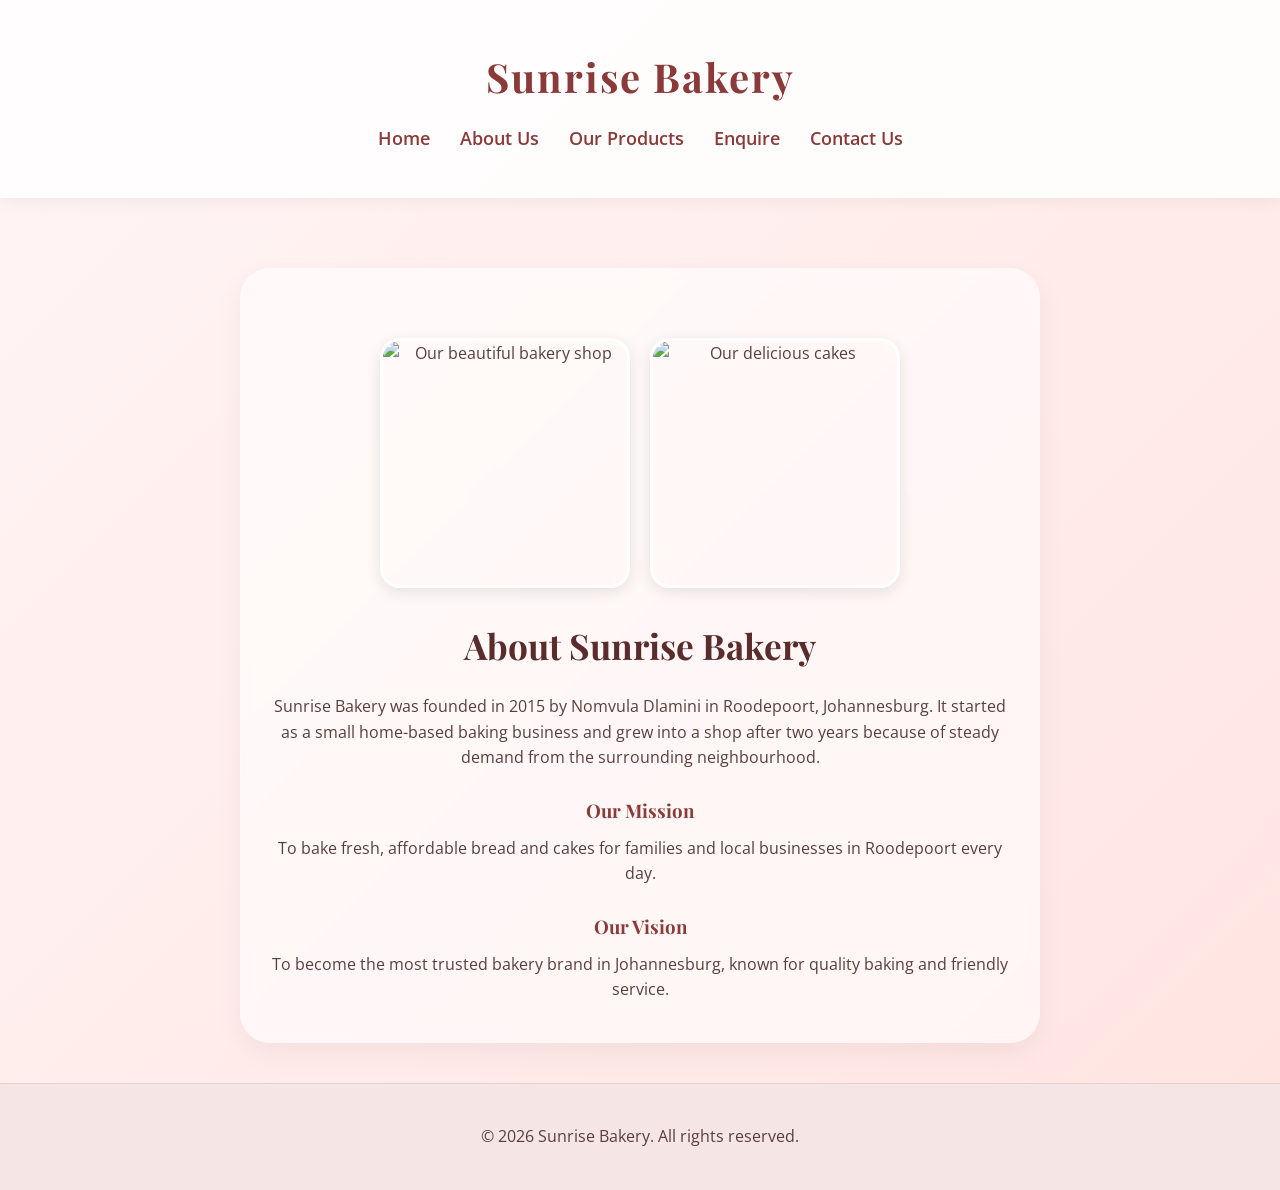
==== about.html @ 14ac1810 "Added our about us.html" ====
<!DOCTYPE html>
<html lang="en">
<head>
<meta charset="UTF-8">
<meta name="viewport" content="width=device-width, initial-scale=1.0">
<title>About Us | Sunrise Bakery</title>

<style>
@import url('https://fonts.googleapis.com/css2?family=Playfair+Display:ital,wght@0,400;0,700;1,400&family=Open+Sans:wght@300;400;600&display=swap');

* { margin: 0; padding: 0; box-sizing: border-box; }
body {
background: linear-gradient(135deg, #fff5f5 0%, #ffe4e1 100%);
font-family: 'Open Sans', sans-serif;
color: #5a3e3e;
line-height: 1.6;
min-height: 100vh;
display: flex;
flex-direction: column;
}
.container { width: 90%; max-width: 1100px; margin: 0 auto; padding: 20px 0; }

header {
background-color: rgba(255, 255, 255, 0.85);
padding: 25px 0;
box-shadow: 0 4px 15px rgba(0,0,0,0.05);
margin-bottom: 30px;
}
header h1 {
font-family: 'Playfair Display', serif;
font-size: 2.5rem;
color: #8b3a3a;
text-align: center;
letter-spacing: 2px;
margin-bottom: 15px;
}

nav ul {
list-style: none;
text-align: center;
display: flex;
justify-content: center;
gap: 30px;
flex-wrap: wrap;
}
nav ul li a {
text-decoration: none;
color: #8b3a3a;
font-weight: 600;
font-size: 1.1rem;
transition: color 0.3s ease, transform 0.2s;
display: inline-block;
}
nav ul li a:hover { color: #d9787a; transform: scale(1.05); }

/* ---- ABOUT PAGE WITH PICTURES ---- */
.content-page {
background: rgba(255, 255, 255, 0.6);
backdrop-filter: blur(5px);
padding: 40px 30px;
border-radius: 30px;
box-shadow: 0 10px 30px rgba(0,0,0,0.05);
margin: 20px auto;
max-width: 800px;
text-align: center;
}
.content-page h2 {
font-family: 'Playfair Display', serif;
font-size: 2.2rem;
color: #5a2c2c;
margin-bottom: 20px;
}
.content-page h3 {
font-family: 'Playfair Display', serif;
color: #8b3a3a;
margin-top: 25px;
margin-bottom: 10px;
}

/* Styling for the cute pictures on the About page */
.about-pictures {
display: flex;
justify-content: center;
gap: 20px;
flex-wrap: wrap;
margin: 30px 0;
}
.about-pictures img {
width: 250px; /* Nice size */
height: 250px;
object-fit: cover;
border-radius: 20px; /* Rounded corners */
box-shadow: 0 4px 15px rgba(0,0,0,0.1);
border: 3px solid #fff;
}

footer {
background-color: #f5e5e5;
color: #5a3e3e;
text-align: center;
padding: 20px;
margin-top: auto;
border-top: 1px solid #e5d0d0;
}
</style>
</head>
<body>
<header>
<div class="container">
<h1>Sunrise Bakery</h1>
<nav>
<ul>
<li><a href="index.html">Home</a></li>
<li><a href="about.html">About Us</a></li>
<li><a href="services.html">Our Products</a></li>
<li><a href="enquiry.html">Enquire</a></li>
<li><a href="contact.html">Contact Us</a></li>
</ul>
</nav>
</div>
</header>

<main>
<div class="container">
<section class="content-page">

<!-- Pictures section -->
<div class="about-pictures">
<!-- THIS IS THE BEAUTIFUL SHOP PICTURE YOU ADDED -->
<img src="images/bakery1.png" alt="Our beautiful bakery shop">

<!-- If you have the cake picture, we can use it here too -->
<img src="images/Cake1.png" alt="Our delicious cakes">
</div>

<h2>About Sunrise Bakery</h2>
<p>Sunrise Bakery was founded in 2015 by Nomvula Dlamini in Roodepoort, Johannesburg. It started as a small home-based baking business and grew into a shop after two years because of steady demand from the surrounding neighbourhood.</p>

<h3>Our Mission</h3>
<p>To bake fresh, affordable bread and cakes for families and local businesses in Roodepoort every day.</p>

<h3>Our Vision</h3>
<p>To become the most trusted bakery brand in Johannesburg, known for quality baking and friendly service.</p>
</section>
</div>
</main>

<footer>
<div class="container">
<p>&copy; 2026 Sunrise Bakery. All rights reserved.</p>
</div>
</footer>
</body>
</html>
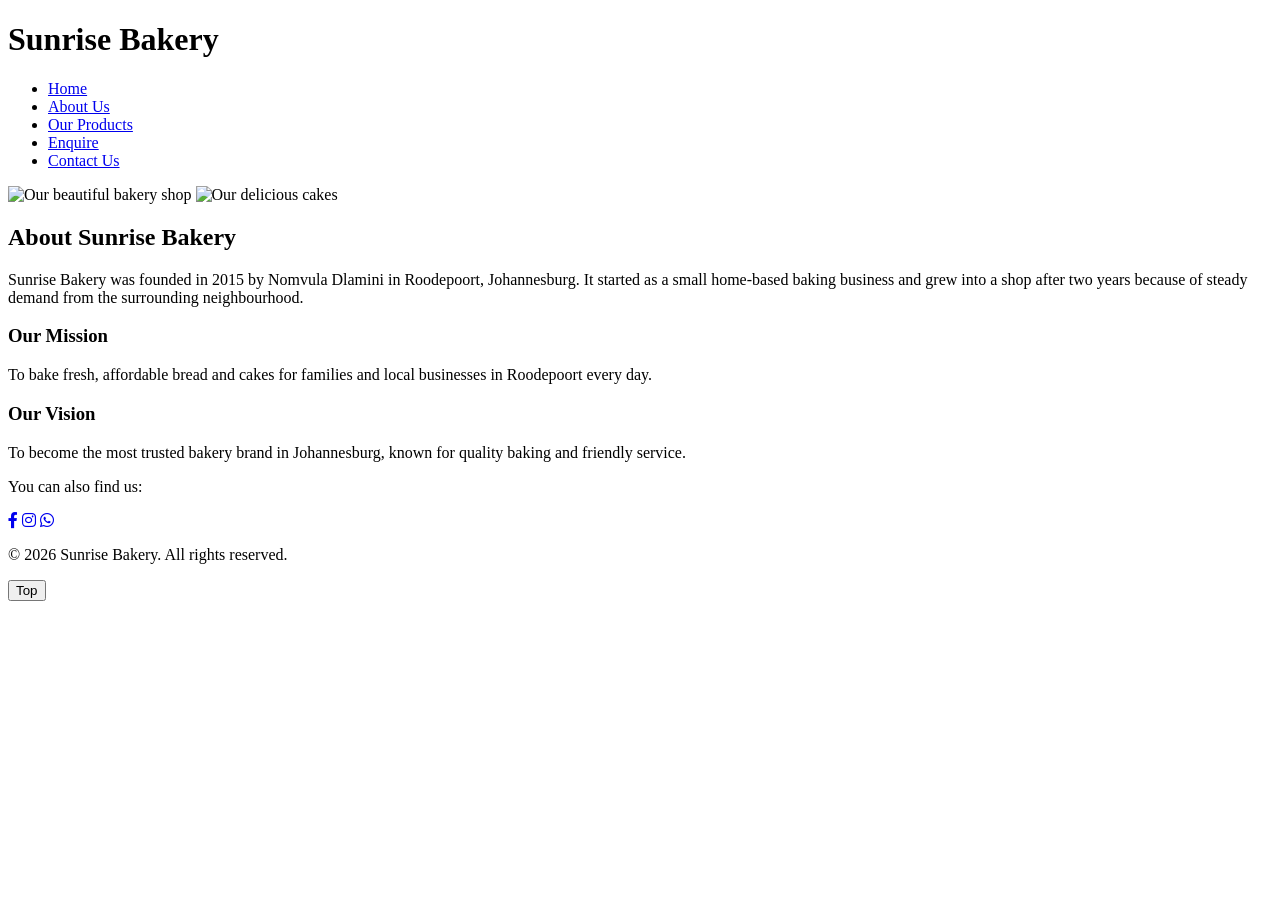
==== commit 33da7a1e: "Update my about.html file" ====
--- a/about.html
+++ b/about.html
@@ -1,154 +1,76 @@
 <!DOCTYPE html>
 <html lang="en">
 <head>
-<meta charset="UTF-8">
-<meta name="viewport" content="width=device-width, initial-scale=1.0">
-<title>About Us | Sunrise Bakery</title>
-
-<style>
-@import url('https://fonts.googleapis.com/css2?family=Playfair+Display:ital,wght@0,400;0,700;1,400&family=Open+Sans:wght@300;400;600&display=swap');
-
-* { margin: 0; padding: 0; box-sizing: border-box; }
-body {
-background: linear-gradient(135deg, #fff5f5 0%, #ffe4e1 100%);
-font-family: 'Open Sans', sans-serif;
-color: #5a3e3e;
-line-height: 1.6;
-min-height: 100vh;
-display: flex;
-flex-direction: column;
-}
-.container { width: 90%; max-width: 1100px; margin: 0 auto; padding: 20px 0; }
-
-header {
-background-color: rgba(255, 255, 255, 0.85);
-padding: 25px 0;
-box-shadow: 0 4px 15px rgba(0,0,0,0.05);
-margin-bottom: 30px;
-}
-header h1 {
-font-family: 'Playfair Display', serif;
-font-size: 2.5rem;
-color: #8b3a3a;
-text-align: center;
-letter-spacing: 2px;
-margin-bottom: 15px;
-}
-
-nav ul {
-list-style: none;
-text-align: center;
-display: flex;
-justify-content: center;
-gap: 30px;
-flex-wrap: wrap;
-}
-nav ul li a {
-text-decoration: none;
-color: #8b3a3a;
-font-weight: 600;
-font-size: 1.1rem;
-transition: color 0.3s ease, transform 0.2s;
-display: inline-block;
-}
-nav ul li a:hover { color: #d9787a; transform: scale(1.05); }
-
-/* ---- ABOUT PAGE WITH PICTURES ---- */
-.content-page {
-background: rgba(255, 255, 255, 0.6);
-backdrop-filter: blur(5px);
-padding: 40px 30px;
-border-radius: 30px;
-box-shadow: 0 10px 30px rgba(0,0,0,0.05);
-margin: 20px auto;
-max-width: 800px;
-text-align: center;
-}
-.content-page h2 {
-font-family: 'Playfair Display', serif;
-font-size: 2.2rem;
-color: #5a2c2c;
-margin-bottom: 20px;
-}
-.content-page h3 {
-font-family: 'Playfair Display', serif;
-color: #8b3a3a;
-margin-top: 25px;
-margin-bottom: 10px;
-}
-
-/* Styling for the cute pictures on the About page */
-.about-pictures {
-display: flex;
-justify-content: center;
-gap: 20px;
-flex-wrap: wrap;
-margin: 30px 0;
-}
-.about-pictures img {
-width: 250px; /* Nice size */
-height: 250px;
-object-fit: cover;
-border-radius: 20px; /* Rounded corners */
-box-shadow: 0 4px 15px rgba(0,0,0,0.1);
-border: 3px solid #fff;
-}
-
-footer {
-background-color: #f5e5e5;
-color: #5a3e3e;
-text-align: center;
-padding: 20px;
-margin-top: auto;
-border-top: 1px solid #e5d0d0;
-}
-</style>
+    <meta charset="UTF-8">
+    <meta name="viewport" content="width=device-width, initial-scale=1.0">
+    <title>About Us | Sunrise Bakery</title>
+    <link rel="stylesheet" href="https://cdnjs.cloudflare.com/ajax/libs/font-awesome/6.0.0/css/all.min.css">
+    <link rel="stylesheet" href="./css/style.css">
 </head>
 <body>
-<header>
-<div class="container">
-<h1>Sunrise Bakery</h1>
-<nav>
-<ul>
-<li><a href="index.html">Home</a></li>
-<li><a href="about.html">About Us</a></li>
-<li><a href="services.html">Our Products</a></li>
-<li><a href="enquiry.html">Enquire</a></li>
-<li><a href="contact.html">Contact Us</a></li>
-</ul>
-</nav>
-</div>
-</header>
+    <header>
+        <div class="container">
+            <h1>Sunrise Bakery</h1>
+            <nav>
+                <ul>
+                    <li><a href="index.html">Home</a></li>
+                    <li><a href="about.html">About Us</a></li>
+                    <li><a href="services.html">Our Products</a></li>
+                    <li><a href="enquiry.html">Enquire</a></li>
+                    <li><a href="contact.html">Contact Us</a></li>
+                </ul>
+            </nav>
+        </div>
+    </header>
 
-<main>
-<div class="container">
-<section class="content-page">
+    <main>
+        <div class="container">
+            <section class="content-page">
+                <div class="about-pictures">
+                    <img src="images/bakery1.png" alt="Our beautiful bakery shop">
+                    <img src="images/Cake1.png" alt="Our delicious cakes">
+                </div>
 
-<!-- Pictures section -->
-<div class="about-pictures">
-<!-- THIS IS THE BEAUTIFUL SHOP PICTURE YOU ADDED -->
-<img src="images/bakery1.png" alt="Our beautiful bakery shop">
+                <h2>About Sunrise Bakery</h2>
+                <p>Sunrise Bakery was founded in 2015 by Nomvula Dlamini in Roodepoort, Johannesburg. It started as a small home-based baking business and grew into a shop after two years because of steady demand from the surrounding neighbourhood.</p>
+                
+                <h3>Our Mission</h3>
+                <p>To bake fresh, affordable bread and cakes for families and local businesses in Roodepoort every day.</p>
+                
+                <h3>Our Vision</h3>
+                <p>To become the most trusted bakery brand in Johannesburg, known for quality baking and friendly service.</p>
+            </section>
+        </div>
+    </main>
 
-<!-- If you have the cake picture, we can use it here too -->
-<img src="images/Cake1.png" alt="Our delicious cakes">
-</div>
+    <footer>
+        <div class="container">
+            <p>You can also find us:</p>
+            <div class="social-media-links">
+                <a href="https://facebook.com" target="_blank" title="Facebook"><i class="fab fa-facebook-f"></i></a>
+                <a href="https://instagram.com" target="_blank" title="Instagram"><i class="fab fa-instagram"></i></a>
+                <a href="https://wa.me/27629099307" target="_blank" title="WhatsApp"><i class="fab fa-whatsapp"></i></a>
+            </div>
+            <p>&copy; 2026 Sunrise Bakery. All rights reserved.</p>
+        </div>
+    </footer>
+   <button id="topBtn" title="Go to top">Top</button>
 
-<h2>About Sunrise Bakery</h2>
-<p>Sunrise Bakery was founded in 2015 by Nomvula Dlamini in Roodepoort, Johannesburg. It started as a small home-based baking business and grew into a shop after two years because of steady demand from the surrounding neighbourhood.</p>
-
-<h3>Our Mission</h3>
-<p>To bake fresh, affordable bread and cakes for families and local businesses in Roodepoort every day.</p>
-
-<h3>Our Vision</h3>
-<p>To become the most trusted bakery brand in Johannesburg, known for quality baking and friendly service.</p>
-</section>
-</div>
-</main>
-
-<footer>
-<div class="container">
-<p>&copy; 2026 Sunrise Bakery. All rights reserved.</p>
-</div>
-</footer>
+    <script>
+        var mybutton = document.getElementById("topBtn");
+        window.onscroll = function() {scrollFunction()};
+        function scrollFunction() {
+            if (document.body.scrollTop > 20 || document.documentElement.scrollTop > 20) {
+                mybutton.style.display = "block";
+            } else {
+                mybutton.style.display = "none";
+            }
+        }
+        function topFunction() {
+            document.body.scrollTop = 0;
+            document.documentElement.scrollTop = 0;
+        }
+        if(mybutton){ mybutton.onclick = function() { topFunction() }; }
+    </script> 
 </body>
-</html>+</html>
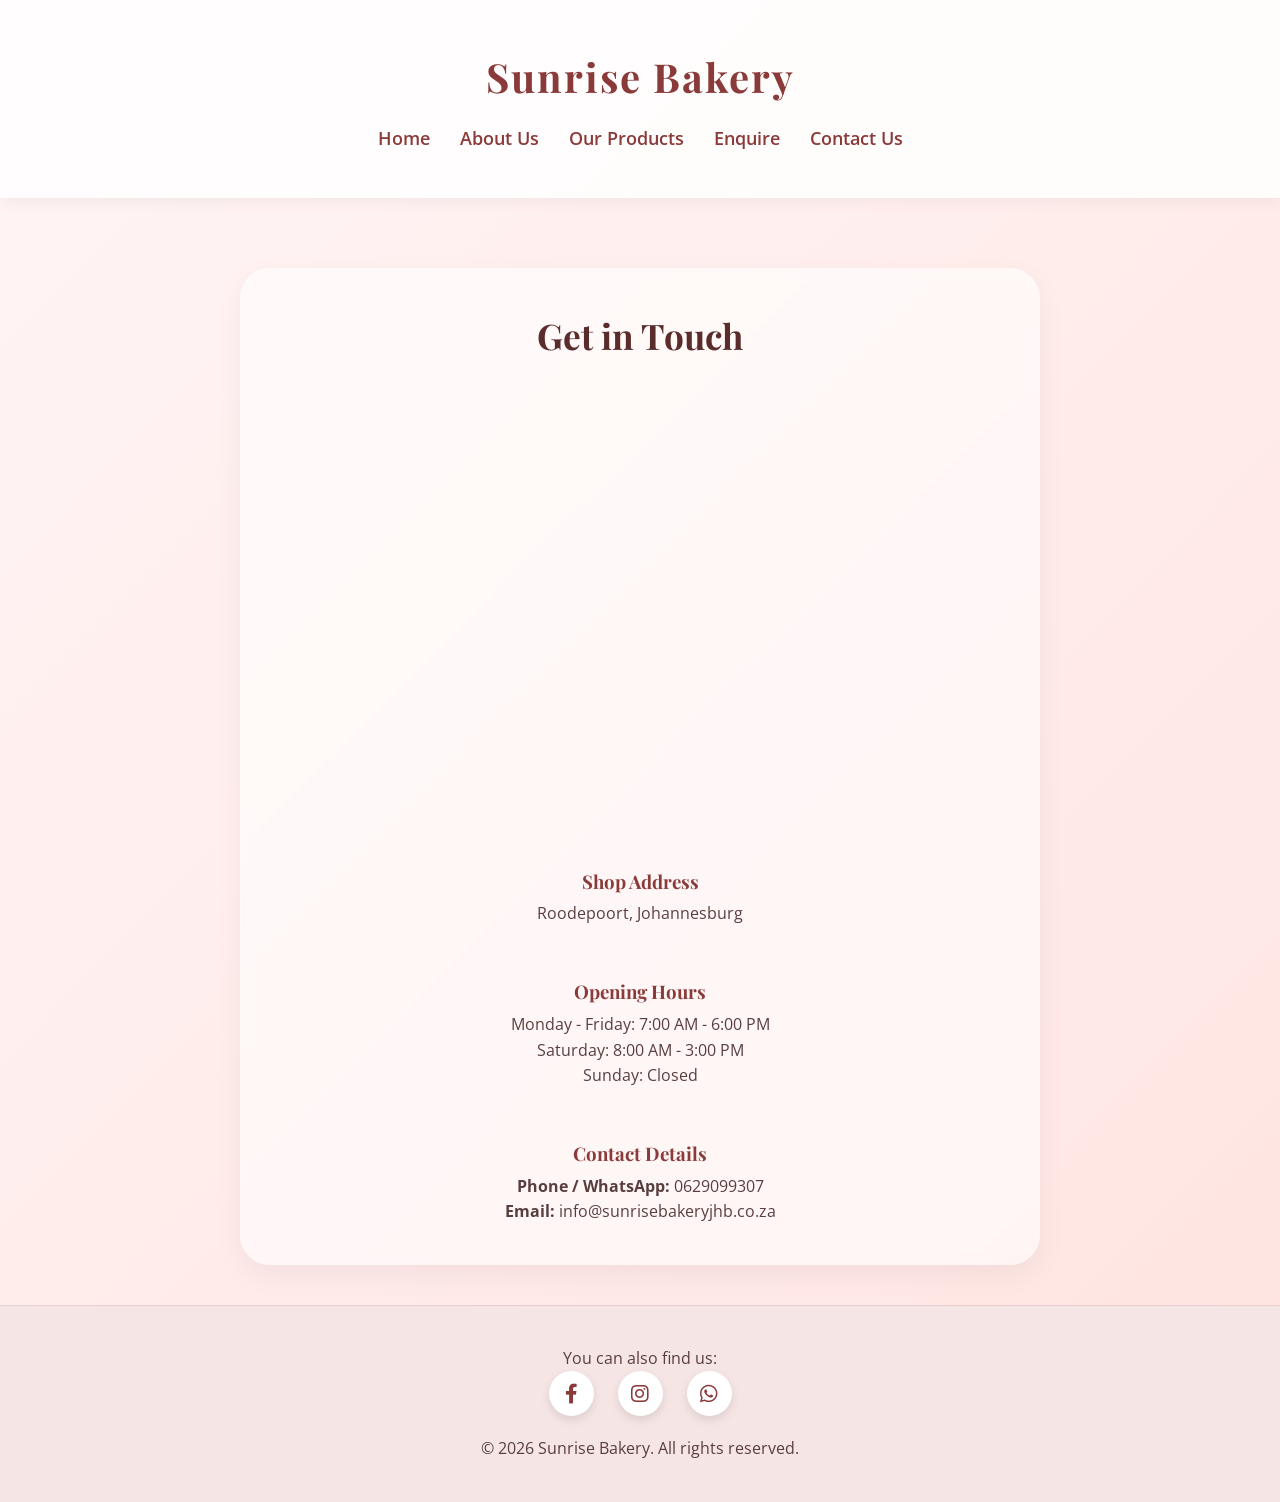
==== commit 5315f213: "Update about.html" ====
--- a/about.html
+++ b/about.html
@@ -3,9 +3,10 @@
 <head>
     <meta charset="UTF-8">
     <meta name="viewport" content="width=device-width, initial-scale=1.0">
-    <title>About Us | Sunrise Bakery</title>
+    <title>Contact Us | Sunrise Bakery</title>
+    <meta name="description" content="Contact Sunrise Bakery in Roodepoort. View our shop address, opening hours, phone number, and email to get in touch with us.">
     <link rel="stylesheet" href="https://cdnjs.cloudflare.com/ajax/libs/font-awesome/6.0.0/css/all.min.css">
-    <link rel="stylesheet" href="./css/style.css">
+     <link rel="stylesheet" href="./css/style.css">
 </head>
 <body>
     <header>
@@ -26,19 +27,28 @@
     <main>
         <div class="container">
             <section class="content-page">
-                <div class="about-pictures">
-                    <img src="images/bakery1.png" alt="Our beautiful bakery shop">
-                    <img src="images/Cake1.png" alt="Our delicious cakes">
+                <h2>Get in Touch</h2>
+                <!-- Google Map-->
+                 <div class="map-containter">
+                    <iframe src="https://www.google.com/maps/embed?pb=!1m18!1m12!1m3!1d114694.79593808757!2d27.885470191015628!3d-26.059314916997444!2m3!1f0!2f0!3f0!3m2!1i1024!2i768!4f13.1!3m3!1m2!1s0x1e959fc44e94e52b%3A0x21e34710a49d1963!2sRoodepoort!5e0!3m2!1sen!2sza!4v1793629436516!5m2!1sen!2sza" width="600" height="450" style="border:0;" allowfullscreen="" loading="lazy" referrerpolicy="strict-origin-when-cross-origin"></iframe>
+                 </div>
+                <div class="contact-info">
+                    <div>
+                        <h3>Shop Address</h3>
+                        <p>Roodepoort, Johannesburg</p>
+                    </div>
+                    <div>
+                        <h3>Opening Hours</h3>
+                        <p>Monday - Friday: 7:00 AM - 6:00 PM<br>
+                        Saturday: 8:00 AM - 3:00 PM<br>
+                        Sunday: Closed</p>
+                    </div>
+                    <div>
+                        <h3>Contact Details</h3>
+                        <p><strong>Phone / WhatsApp:</strong> 0629099307</p>
+                        <p><strong>Email:</strong> info@sunrisebakeryjhb.co.za</p>
+                    </div>
                 </div>
-
-                <h2>About Sunrise Bakery</h2>
-                <p>Sunrise Bakery was founded in 2015 by Nomvula Dlamini in Roodepoort, Johannesburg. It started as a small home-based baking business and grew into a shop after two years because of steady demand from the surrounding neighbourhood.</p>
-                
-                <h3>Our Mission</h3>
-                <p>To bake fresh, affordable bread and cakes for families and local businesses in Roodepoort every day.</p>
-                
-                <h3>Our Vision</h3>
-                <p>To become the most trusted bakery brand in Johannesburg, known for quality baking and friendly service.</p>
             </section>
         </div>
     </main>
@@ -54,23 +64,8 @@
             <p>&copy; 2026 Sunrise Bakery. All rights reserved.</p>
         </div>
     </footer>
-   <button id="topBtn" title="Go to top">Top</button>
+    <button id="topBtn" title="Go to top">Top</button>
 
-    <script>
-        var mybutton = document.getElementById("topBtn");
-        window.onscroll = function() {scrollFunction()};
-        function scrollFunction() {
-            if (document.body.scrollTop > 20 || document.documentElement.scrollTop > 20) {
-                mybutton.style.display = "block";
-            } else {
-                mybutton.style.display = "none";
-            }
-        }
-        function topFunction() {
-            document.body.scrollTop = 0;
-            document.documentElement.scrollTop = 0;
-        }
-        if(mybutton){ mybutton.onclick = function() { topFunction() }; }
-    </script> 
+   <script src="js/script.js"></script>
 </body>
 </html>
--- a/css/style.css
+++ b/css/style.css
@@ -0,0 +1,252 @@
+/* =========================================================
+             SUNRISE BAKERY  MAIN STYLESHEET 
+   ========================================================= */
+
+/* GLOBAL FONTS & BASE STYLES (Used on every page) */
+@import url('https://fonts.googleapis.com/css2?family=Playfair+Display:ital,wght@0,400;0,700;1,400&family=Open+Sans:wght@300;400;600&display=swap');
+
+* { margin: 0; padding: 0; box-sizing: border-box; }
+
+body {
+    background: linear-gradient(135deg, #fff5f5 0%, #ffe4e1 100%);
+    font-family: 'Open Sans', sans-serif;
+    color: #5a3e3e;
+    line-height: 1.6;
+    min-height: 100vh;
+    display: flex;
+    flex-direction: column;
+}
+
+.container { width: 90%; max-width: 1100px; margin: 0 auto; padding: 20px 0; }
+
+
+/* ---------------------------------------------------------
+   HEADER & NAVIGATION MENU (Appears on every page)
+   --------------------------------------------------------- */
+header {
+    background-color: rgba(255, 255, 255, 0.85);
+    padding: 25px 0;
+    box-shadow: 0 4px 15px rgba(0,0,0,0.05);
+    margin-bottom: 30px;
+}
+header h1 {
+    font-family: 'Playfair Display', serif;
+    font-size: 2.5rem;
+    color: #8b3a3a;
+    text-align: center;
+    letter-spacing: 2px;
+    margin-bottom: 15px;
+}
+nav ul {
+    list-style: none;
+    text-align: center;
+    display: flex;
+    justify-content: center;
+    gap: 30px;
+    flex-wrap: wrap;
+}
+nav ul li a {
+    text-decoration: none;
+    color: #8b3a3a;
+    font-weight: 600;
+    font-size: 1.1rem;
+    transition: color 0.3s ease, transform 0.2s;
+    display: inline-block;
+}
+nav ul li a:hover { color: #d9787a; transform: scale(1.05); }
+
+
+/* ---------------------------------------------------------
+   HOMEPAGE (index.html)
+   --------------------------------------------------------- */
+#hero {
+    background: rgba(255, 255, 255, 0.6);
+    backdrop-filter: blur(5px);
+    padding: 40px 20px;
+    border-radius: 30px;
+    box-shadow: 0 10px 30px rgba(0,0,0,0.05);
+    margin: 20px auto;
+    max-width: 900px;
+    display: flex;
+    align-items: center;
+    justify-content: space-between;
+    gap: 30px;
+    flex-wrap: wrap;
+}
+.hero-content { flex: 1; text-align: left; min-width: 250px; }
+.hero-content h2 { font-family: 'Playfair Display', serif; font-size: 2.8rem; color: #5a2c2c; margin-bottom: 15px; }
+.hero-content p { font-size: 1.2rem; color: #6b4b4b; margin-bottom: 25px; }
+.hero-image { flex: 1; text-align: center; min-width: 250px; }
+.hero-image img { max-width: 100%; height: auto; width: 350px; border-radius: 20px; box-shadow: 0 8px 20px rgba(0,0,0,0.1); }
+
+#intro { text-align: center; padding: 30px 0; max-width: 700px; margin: 0 auto; }
+#intro h3 { font-family: 'Playfair Display', serif; font-size: 2rem; color: #5a2c2c; margin-bottom: 10px; }
+
+
+/* ---------------------------------------------------------
+   ABOUT US PAGE (about.html)
+   --------------------------------------------------------- */
+.content-page {
+    background: rgba(255, 255, 255, 0.6);
+    backdrop-filter: blur(5px);
+    padding: 40px 30px;
+    border-radius: 30px;
+    box-shadow: 0 10px 30px rgba(0,0,0,0.05);
+    margin: 20px auto;
+    max-width: 800px;
+    text-align: center;
+}
+.content-page h2 { font-family: 'Playfair Display', serif; font-size: 2.2rem; color: #5a2c2c; margin-bottom: 20px; }
+.content-page h3 { font-family: 'Playfair Display', serif; color: #8b3a3a; margin-top: 25px; margin-bottom: 10px; }
+.about-pictures { display: flex; justify-content: center; gap: 20px; flex-wrap: wrap; margin: 30px 0; }
+.about-pictures img { width: 250px; height: 250px; object-fit: cover; border-radius: 20px; box-shadow: 0 4px 15px rgba(0,0,0,0.1); border: 3px solid #fff; }
+
+
+/* ---------------------------------------------------------
+   PRODUCTS / SERVICES PAGE (services.html)
+   --------------------------------------------------------- */
+/* 6. Product Grid (Services Page) */
+.product-grid { display: flex; flex-direction: column; gap: 20px; text-align: left; }
+.product-item { 
+    background: #fff; padding: 20px; border-radius: 15px; box-shadow: 0 4px 10px rgba(0,0,0,0.03); border-left: 5px solid #d9787a;
+    display: flex; align-items: center; justify-content: space-between; gap: 20px;
+}
+.product-item img { width: 100px; height: 100px; object-fit: cover; border-radius: 10px; flex-shrink: 0; }
+.product-text { flex: 1; text-align: center; }
+/* ---------------------------------------------------------
+   ENQUIRY FORM PAGE (enquiry.html)
+   --------------------------------------------------------- */
+form { display: flex; flex-direction: column; max-width: 600px; margin: 0 auto; text-align: left; }
+form label { margin-top: 15px; font-weight: 600; color: #5a2c2c; }
+form input, form select { padding: 12px; margin-top: 5px; border: 1px solid #e0d0d0; border-radius: 10px; background-color: #fff; width: 100%; font-family: 'Open Sans', sans-serif; }
+form input:focus, form select:focus { outline: 2px solid #d9787a; border: none; }
+
+
+/* ---------------------------------------------------------
+   CONTACT PAGE (contact.html)
+   --------------------------------------------------------- */
+.contact-info { display: flex; flex-direction: column; gap: 25px; max-width: 500px; margin: 0 auto; }
+.contact-info h3 { font-family: 'Playfair Display', serif; color: #8b3a3a; margin-bottom: 5px; }
+
+
+/* ---------------------------------------------------------
+   BUTTONS (Used on Home & Services pages)
+   --------------------------------------------------------- */
+.cta-button {
+    display: inline-block;
+    background-color: #d9787a;
+    color: #ffffff;
+    padding: 14px 35px;
+    text-decoration: none;
+    border-radius: 50px;
+    font-weight: 600;
+    font-size: 1.1rem;
+    box-shadow: 0 4px 15px rgba(217, 120, 122, 0.4);
+    transition: all 0.3s ease;
+    border: none;
+    cursor: pointer;
+    margin-top: 20px;
+}
+.cta-button:hover { background-color: #c25e60; transform: translateY(-3px); box-shadow: 0 6px 20px rgba(217, 120, 122, 0.5); }
+
+
+/* ---------------------------------------------------------
+   FOOTER & SOCIAL MEDIA ICONS (Appears on every page)
+   --------------------------------------------------------- */
+footer { background-color: #f5e5e5; color: #5a3e3e; text-align: center; padding: 20px; margin-top: auto; border-top: 1px solid #e5d0d0; }
+.social-media-links { text-align: center; margin-bottom: 20px; }
+.social-media-links a {
+    display: inline-flex;
+    justify-content: center;
+    align-items: center;
+    width: 45px;
+    height: 45px;
+    background-color: #ffffff;
+    color: #8b3a3a;
+    border-radius: 50%;
+    margin: 0 10px;
+    text-decoration: none;
+    font-size: 20px;
+    box-shadow: 0 4px 10px rgba(0,0,0,0.1);
+    transition: all 0.3s ease;
+}
+.social-media-links a:hover { background-color: #d9787a; color: #ffffff; transform: translateY(-3px); }
+
+/* Back to Top Button */
+#topBtn {
+    display: none;         /* Hidden by default */
+    position: fixed;       /* Floats on the screen */
+    bottom: 20px;          /* 20px from the bottom */
+    right: 30px;           /* 30px from the right side */
+    z-index: 99;
+    border: none;
+    outline: none;
+    background-color: #d9787a;  /* Pink background */
+    color: white;
+    cursor: pointer;
+    padding: 15px;
+    border-radius: 10px;   /* Rounded corners */
+    font-size: 18px;
+    box-shadow: 0 2px 5px rgba(0,0,0,0.2);
+    font-family: 'Open Sans', sans-serif;
+    transition: all 0.3s ease;
+}
+#topBtn:hover { 
+    background-color: #c25e60; 
+    transform: translateY(-3px); 
+}
+/* ---------------------------------------------------------
+            RESPONSIVE DESIGN 
+   --------------------------------------------------------- */
+@media screen and (max-width: 768px) {
+    header h1 { font-size: 1.8rem; }
+    nav ul { flex-direction: column; gap: 15px; text-align: center; }
+    #hero { flex-direction: column; text-align: center; }
+    .hero-content, .hero-image { min-width: 100%; }
+    .hero-image img { width: 80%; }
+    form input, form select, .cta-button { width: 100%; }
+    .about-pictures img { width: 100%; height: auto; }
+}
+/* =========================================
+       THANK YOU  (Pink & Burgundy)
+   ========================================= */
+.popup-overlay {
+    display: none; /* Hidden by default */
+    position: fixed;
+    top: 0; left: 0;
+    width: 100%; height: 100%;
+    background-color: rgba(90, 62, 62, 0.5); /* Semi-transparent background */
+    justify-content: center;
+    align-items: center;
+    z-index: 1000;
+}
+
+.popup-box {
+    background: linear-gradient(135deg, #fff5f5 0%, #ffe4e1 100%); /* Pink background */
+    padding: 40px;
+    border-radius: 20px;
+    text-align: center;
+    max-width: 450px;
+    box-shadow: 0 10px 40px rgba(0,0,0,0.2);
+    border: 3px solid #8b3a3a; /* Burgundy border */
+    animation: popIn 0.3s ease-out;
+}
+
+.popup-box h2 {
+    font-family: 'Playfair Display', serif;
+    color: #8b3a3a; /* BURGUNDY HEADING */
+    font-size: 2rem;
+    margin-bottom: 15px;
+}
+
+.popup-box p {
+    font-size: 1.1rem;
+    color: #5a3e3e;
+    margin-bottom: 20px;
+    line-height: 1.6;
+}
+
+@keyframes popIn {
+    0% { transform: scale(0.8); opacity: 0; }
+    100% { transform: scale(1); opacity: 1; }
+}
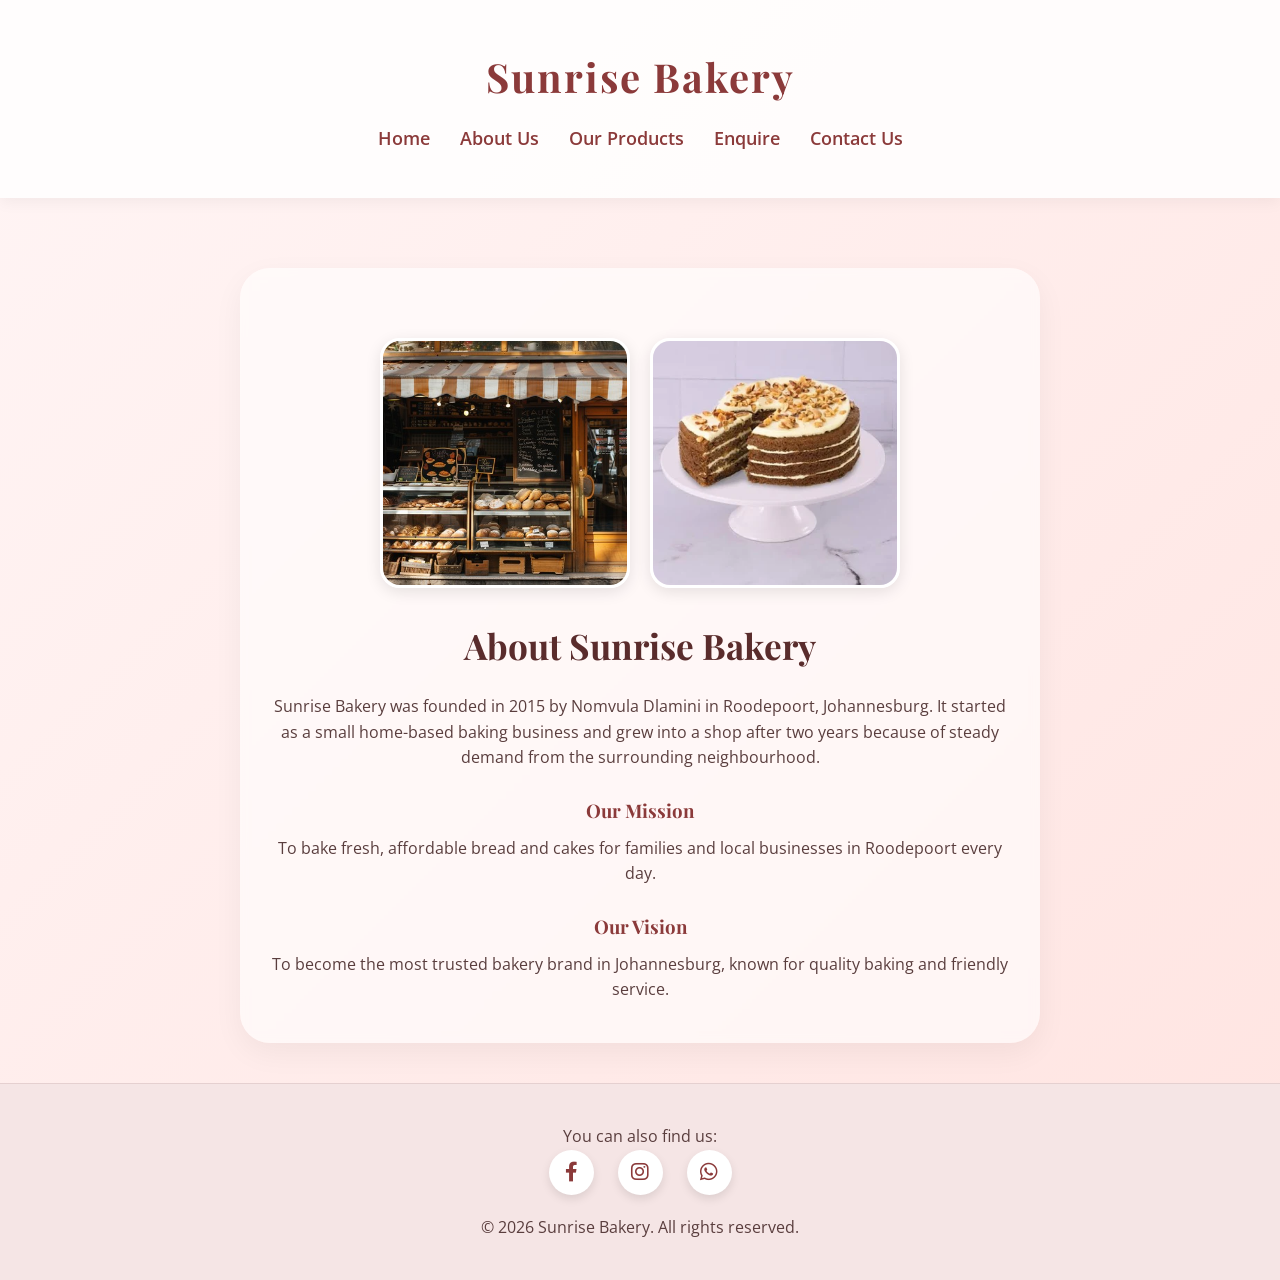
==== commit 36ffc39d: "Update about.html" ====
--- a/about.html
+++ b/about.html
@@ -3,10 +3,10 @@
 <head>
     <meta charset="UTF-8">
     <meta name="viewport" content="width=device-width, initial-scale=1.0">
-    <title>Contact Us | Sunrise Bakery</title>
-    <meta name="description" content="Contact Sunrise Bakery in Roodepoort. View our shop address, opening hours, phone number, and email to get in touch with us.">
+    <title>About Us | Sunrise Bakery</title>
+    <meta name="description" content="Learn about the history, mission, and vision of Sunrise Bakery, a family-run business serving fresh baked goods in Roodepoort since 2015.">
     <link rel="stylesheet" href="https://cdnjs.cloudflare.com/ajax/libs/font-awesome/6.0.0/css/all.min.css">
-     <link rel="stylesheet" href="./css/style.css">
+    <link rel="stylesheet" href="css/style.css">
 </head>
 <body>
     <header>
@@ -27,28 +27,20 @@
     <main>
         <div class="container">
             <section class="content-page">
-                <h2>Get in Touch</h2>
-                <!-- Google Map-->
-                 <div class="map-containter">
-                    <iframe src="https://www.google.com/maps/embed?pb=!1m18!1m12!1m3!1d114694.79593808757!2d27.885470191015628!3d-26.059314916997444!2m3!1f0!2f0!3f0!3m2!1i1024!2i768!4f13.1!3m3!1m2!1s0x1e959fc44e94e52b%3A0x21e34710a49d1963!2sRoodepoort!5e0!3m2!1sen!2sza!4v1793629436516!5m2!1sen!2sza" width="600" height="450" style="border:0;" allowfullscreen="" loading="lazy" referrerpolicy="strict-origin-when-cross-origin"></iframe>
-                 </div>
-                <div class="contact-info">
-                    <div>
-                        <h3>Shop Address</h3>
-                        <p>Roodepoort, Johannesburg</p>
-                    </div>
-                    <div>
-                        <h3>Opening Hours</h3>
-                        <p>Monday - Friday: 7:00 AM - 6:00 PM<br>
-                        Saturday: 8:00 AM - 3:00 PM<br>
-                        Sunday: Closed</p>
-                    </div>
-                    <div>
-                        <h3>Contact Details</h3>
-                        <p><strong>Phone / WhatsApp:</strong> 0629099307</p>
-                        <p><strong>Email:</strong> info@sunrisebakeryjhb.co.za</p>
-                    </div>
+                
+                <div class="about-pictures">
+                    <img src="images/bakery1.png" alt="Our beautiful bakery shop">
+                    <img src="images/Cake1.png" alt="Our delicious cakes">
                 </div>
+
+                <h2>About Sunrise Bakery</h2>
+                <p>Sunrise Bakery was founded in 2015 by Nomvula Dlamini in Roodepoort, Johannesburg. It started as a small home-based baking business and grew into a shop after two years because of steady demand from the surrounding neighbourhood.</p>
+                
+                <h3>Our Mission</h3>
+                <p>To bake fresh, affordable bread and cakes for families and local businesses in Roodepoort every day.</p>
+                
+                <h3>Our Vision</h3>
+                <p>To become the most trusted bakery brand in Johannesburg, known for quality baking and friendly service.</p>
             </section>
         </div>
     </main>
@@ -64,8 +56,8 @@
             <p>&copy; 2026 Sunrise Bakery. All rights reserved.</p>
         </div>
     </footer>
+
     <button id="topBtn" title="Go to top">Top</button>
-
-   <script src="js/script.js"></script>
+    <script src="js/script.js"></script>
 </body>
 </html>
--- a/css/style.css
+++ b/css/style.css
@@ -106,13 +106,13 @@
    PRODUCTS / SERVICES PAGE (services.html)
    --------------------------------------------------------- */
 /* 6. Product Grid (Services Page) */
-.product-grid { display: flex; flex-direction: column; gap: 20px; text-align: left; }
+.product-grid { display: flex; flex-direction: column; gap: 20px; text-align: left; width: 100%;}
 .product-item { 
     background: #fff; padding: 20px; border-radius: 15px; box-shadow: 0 4px 10px rgba(0,0,0,0.03); border-left: 5px solid #d9787a;
     display: flex; align-items: center; justify-content: space-between; gap: 20px;
 }
 .product-item img { width: 100px; height: 100px; object-fit: cover; border-radius: 10px; flex-shrink: 0; }
-.product-text { flex: 1; text-align: center; }
+.product-text { flex: 1; text-align: left; }
 /* ---------------------------------------------------------
    ENQUIRY FORM PAGE (enquiry.html)
    --------------------------------------------------------- */
@@ -195,7 +195,53 @@
     background-color: #c25e60; 
     transform: translateY(-3px); 
 }
-/* ---------------------------------------------------------
+/* Google Map Styling */
+.map-container {
+    margin: 20px auto;
+    max-width: 800px;
+    border-radius: 15px;
+    overflow: hidden;
+    box-shadow: 0 4px 15px rgba(0,0,0,0.1);
+    border: 3px solid #8b3a3a;
+}
+.map-container iframe {
+    width: 100%;
+    height: 350px;
+    border: 0;
+}
+/* PART 3: CSS ANIMATIONS */
+@keyframes fadeInUp {
+    from {
+        opacity: 0;
+        transform: translateY(30px);
+    }
+    to {
+        opacity: 1;
+        transform: translateY(0);
+    }
+}
+
+/* Apply the animation to the Hero section and Content Pages */
+#hero, .content-page {
+    animation: fadeInUp 1s ease-out forwards;
+}
+
+/* Make buttons pulse slightly when hovered */
+.cta-button {
+    transition: all 0.3s ease;
+}
+
+.cta-button:hover {
+    animation: pulse 1.5s infinite;
+}
+
+@keyframes pulse {
+    0% { transform: scale(1); }
+    50% { transform: scale(1.05); }
+    100% { transform: scale(1); }
+}
+/* -------
+--------------------------------------------------
             RESPONSIVE DESIGN 
    --------------------------------------------------------- */
 @media screen and (max-width: 768px) {
